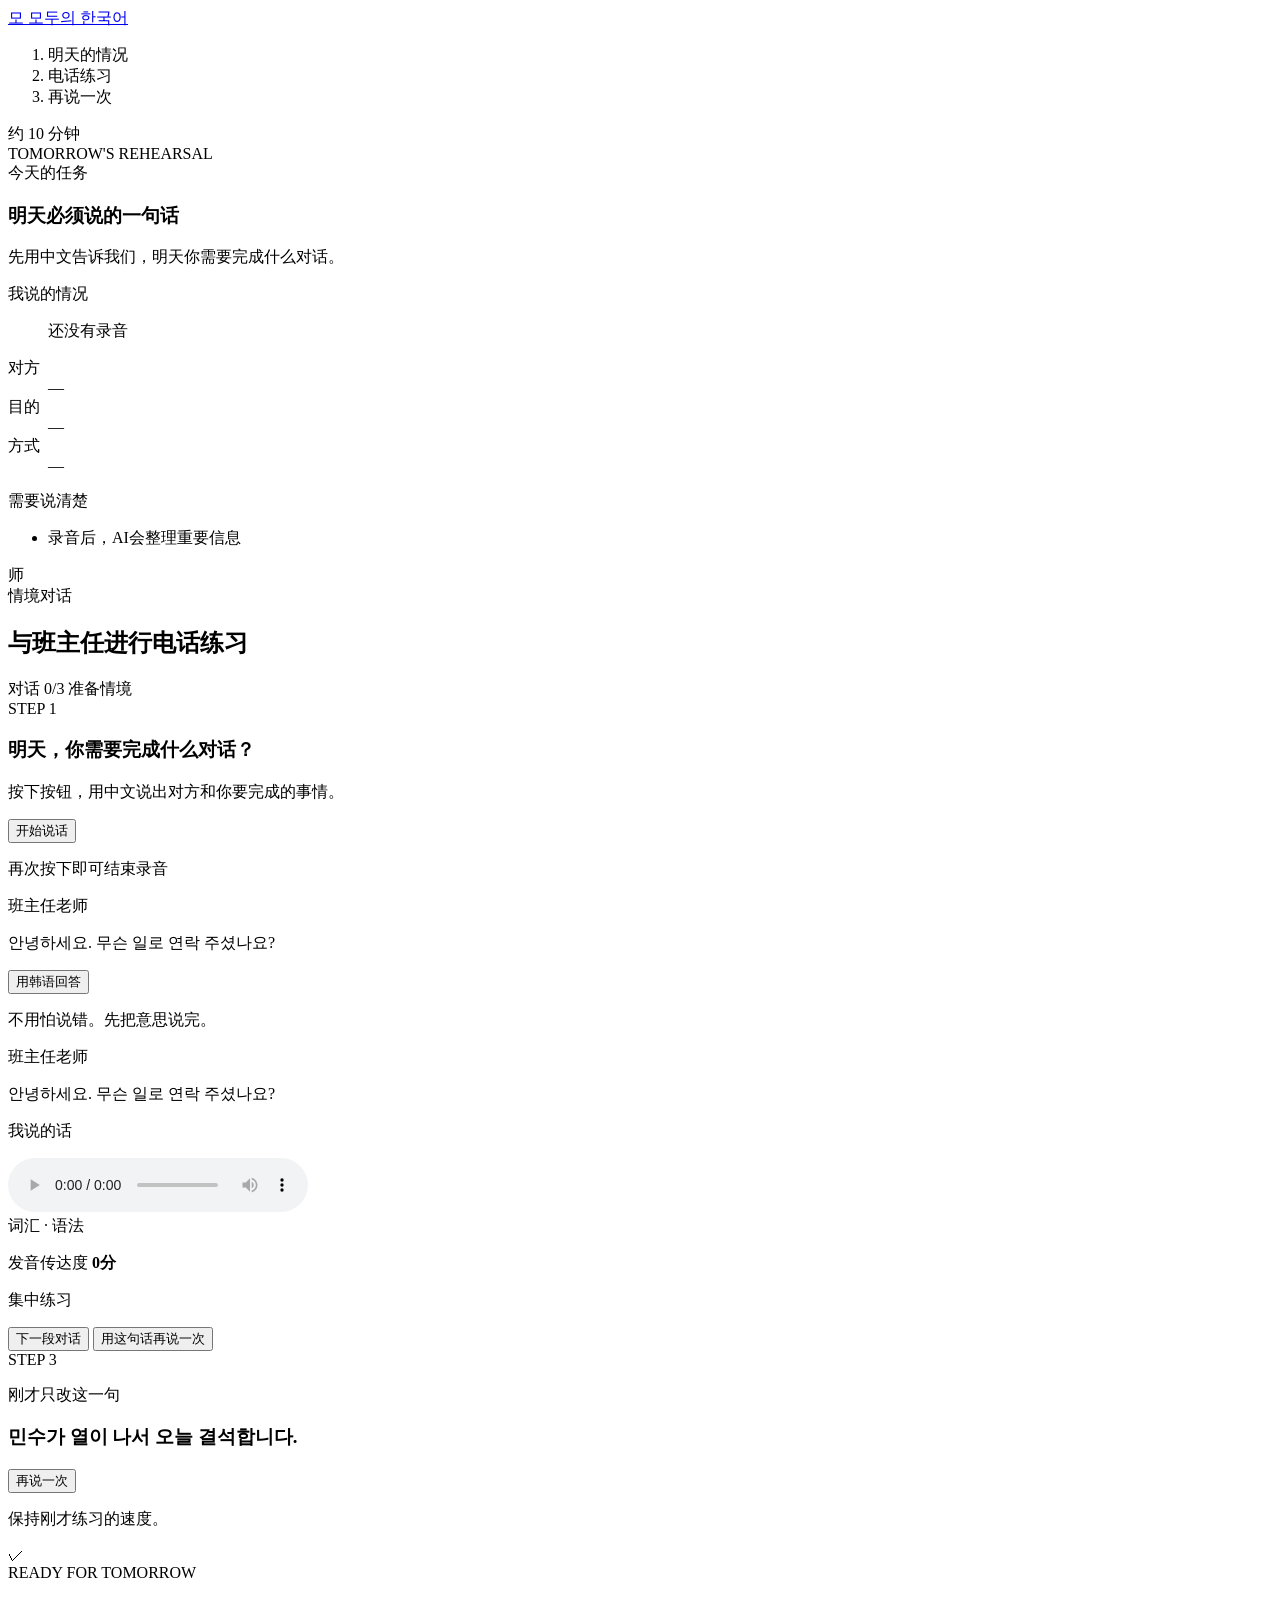
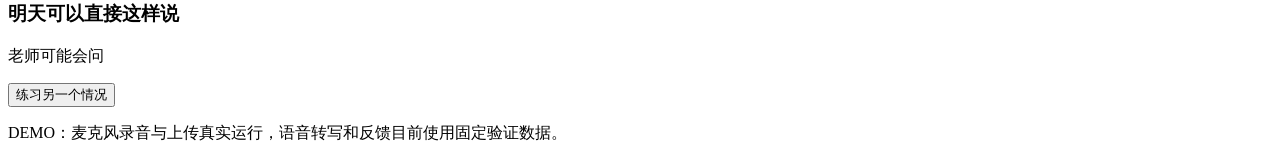
==== web/index.html @ fd9ca016 "feat: add three-turn rehearsal draft" ====
<!doctype html>
<html lang="ko">
  <head>
    <meta charset="utf-8" />
    <meta name="viewport" content="width=device-width, initial-scale=1" />
    <title>모두의 한국어</title>
    <link rel="preconnect" href="https://fonts.googleapis.com" />
    <link rel="preconnect" href="https://fonts.gstatic.com" crossorigin />
    <link
      href="https://fonts.googleapis.com/css2?family=Noto+Sans+KR:wght@400;600;700;800&family=Noto+Sans+SC:wght@400;600;700;800&display=swap"
      rel="stylesheet"
    />
    <link rel="stylesheet" href="/style.css" />
  </head>
  <body data-state="idle">
    <header class="app-header">
      <a class="brand" href="/" aria-label="모두의 한국어首页">
        <span class="brand-mark">모</span>
        <span>모두의 한국어</span>
      </a>
      <ol class="progress" aria-label="练习进度">
        <li class="active" data-progress="mission" lang="zh-CN">明天的情况</li>
        <li data-progress="practice" lang="zh-CN">电话练习</li>
        <li data-progress="review" lang="zh-CN">再说一次</li>
      </ol>
      <span class="time-chip" lang="zh-CN">约 10 分钟</span>
    </header>

    <main class="page-wrap">
      <div class="eyebrow">TOMORROW'S REHEARSAL</div>
      <section class="rehearsal-shell">
        <aside class="context-panel" aria-label="明天的任务" lang="zh-CN">
          <div class="mission-block">
            <span class="panel-label">今天的任务</span>
            <h1 id="mission-title">明天必须说的一句话</h1>
            <p id="mission-detail">先用中文告诉我们，明天你需要完成什么对话。</p>
          </div>

          <div class="source-card">
            <span class="panel-label">我说的情况</span>
            <blockquote id="source-transcript">还没有录音</blockquote>
          </div>

          <dl class="brief-list">
            <div><dt>对方</dt><dd id="counterpart">—</dd></div>
            <div><dt>目的</dt><dd id="purpose">—</dd></div>
            <div><dt>方式</dt><dd id="channel">—</dd></div>
          </dl>

          <div class="required-card">
            <span class="panel-label">需要说清楚</span>
            <ul id="required-list">
              <li>录音后，AI会整理重要信息</li>
            </ul>
          </div>
        </aside>

        <section class="call-panel" aria-labelledby="call-title">
          <div class="call-header">
            <div class="avatar" aria-hidden="true">师</div>
            <div>
              <span class="panel-label" lang="zh-CN">情境对话</span>
              <h2 id="call-title" lang="zh-CN">与班主任进行电话练习</h2>
            </div>
            <div class="call-meta" lang="zh-CN">
              <span id="turn-counter" class="turn-counter">对话 0/3</span>
              <span class="call-status"><i></i><span id="call-status-text">准备情境</span></span>
            </div>
          </div>

          <div id="idle-view" class="stage-view active" aria-live="polite">
            <div class="intro-copy" lang="zh-CN">
              <span class="step-kicker">STEP 1</span>
              <h3>明天，你需要完成什么对话？</h3>
              <p>按下按钮，用中文说出对方和你要完成的事情。</p>
            </div>
            <div class="record-zone">
              <button id="context-record" class="record-button" type="button">
                <span class="mic-icon" aria-hidden="true"></span>
                <span class="button-copy" lang="zh-CN">开始说话</span>
              </button>
              <p id="context-help" class="action-help" lang="zh-CN">再次按下即可结束录音</p>
            </div>
          </div>

          <div id="question-view" class="stage-view" aria-live="polite">
            <div class="teacher-turn">
              <span class="speaker-label" lang="zh-CN">班主任老师</span>
              <p id="teacher-question">안녕하세요. 무슨 일로 연락 주셨나요?</p>
            </div>
            <div class="record-zone compact">
              <button id="answer-record" class="record-button" type="button">
                <span class="mic-icon" aria-hidden="true"></span>
                <span class="button-copy" lang="zh-CN">用韩语回答</span>
              </button>
              <p id="answer-help" class="action-help" lang="zh-CN">不用怕说错。先把意思说完。</p>
            </div>
          </div>

          <div id="feedback-view" class="stage-view" aria-live="polite">
            <div class="teacher-turn small-turn">
              <span class="speaker-label" lang="zh-CN">班主任老师</span>
              <p id="feedback-question">안녕하세요. 무슨 일로 연락 주셨나요?</p>
            </div>

            <div class="my-answer">
              <div>
                <span class="speaker-label" lang="zh-CN">我说的话</span>
                <p id="first-transcript"></p>
              </div>
              <audio id="first-audio" controls aria-label="重听第一次回答"></audio>
            </div>

            <div class="feedback-grid">
              <article class="feedback-card language-card" lang="zh-CN">
                <span class="feedback-type">词汇 · 语法</span>
                <strong id="language-priority"></strong>
                <p class="target-sentence" id="language-target" lang="ko"></p>
                <p id="language-explanation"></p>
              </article>
              <article class="feedback-card pronunciation-card">
                <div class="score-line">
                  <span class="feedback-type" lang="zh-CN">发音传达度</span>
                  <strong><span id="first-score">0</span>分</strong>
                </div>
                <div class="score-track"><i id="first-score-bar"></i></div>
                <p id="pronunciation-status" class="status-copy"></p>
                <p class="focus-word"><span lang="zh-CN">集中练习</span> <b id="focus-word"></b></p>
                <p id="pronunciation-guide" lang="zh-CN"></p>
              </article>
            </div>

            <div class="feedback-actions">
              <button id="next-button" class="secondary-button" type="button" lang="zh-CN">下一段对话</button>
              <button id="retry-button" class="primary-button" type="button" lang="zh-CN">用这句话再说一次</button>
            </div>
          </div>

          <div id="retry-view" class="stage-view" aria-live="polite">
            <div class="retry-copy">
              <span class="step-kicker">STEP 3</span>
              <p lang="zh-CN">刚才只改这一句</p>
              <h3 id="retry-target">민수가 열이 나서 오늘 결석합니다.</h3>
            </div>
            <div class="record-zone compact">
              <button id="retry-record" class="record-button" type="button">
                <span class="mic-icon" aria-hidden="true"></span>
                <span class="button-copy" lang="zh-CN">再说一次</span>
              </button>
              <p id="retry-help" class="action-help" lang="zh-CN">保持刚才练习的速度。</p>
            </div>
          </div>

          <div id="complete-view" class="stage-view" aria-live="polite">
            <div class="result-heading">
              <div class="success-mark" aria-hidden="true">✓</div>
              <div>
                <span class="step-kicker">READY FOR TOMORROW</span>
                <h3 lang="zh-CN">明天可以直接这样说</h3>
              </div>
            </div>

            <div id="comparison" class="comparison" hidden>
              <span lang="zh-CN">第一次 <b id="before-score">68分</b></span>
              <i aria-hidden="true">→</i>
              <span lang="zh-CN">再试一次 <b id="after-score">76分</b></span>
            </div>

            <ol id="tomorrow-sentences" class="tomorrow-sentences"></ol>
            <div class="expected-question">
              <span class="panel-label" lang="zh-CN">老师可能会问</span>
              <p id="expected-question"></p>
            </div>
            <button id="reset-button" class="secondary-button" type="button" lang="zh-CN">练习另一个情况</button>
          </div>

          <p id="error-message" class="error-message" role="alert" lang="zh-CN"></p>
        </section>
      </section>

      <p class="fixture-notice" lang="zh-CN">
        DEMO：麦克风录音与上传真实运行，语音转写和反馈目前使用固定验证数据。
      </p>
    </main>
    <script type="module" src="/app.js"></script>
  </body>
</html>
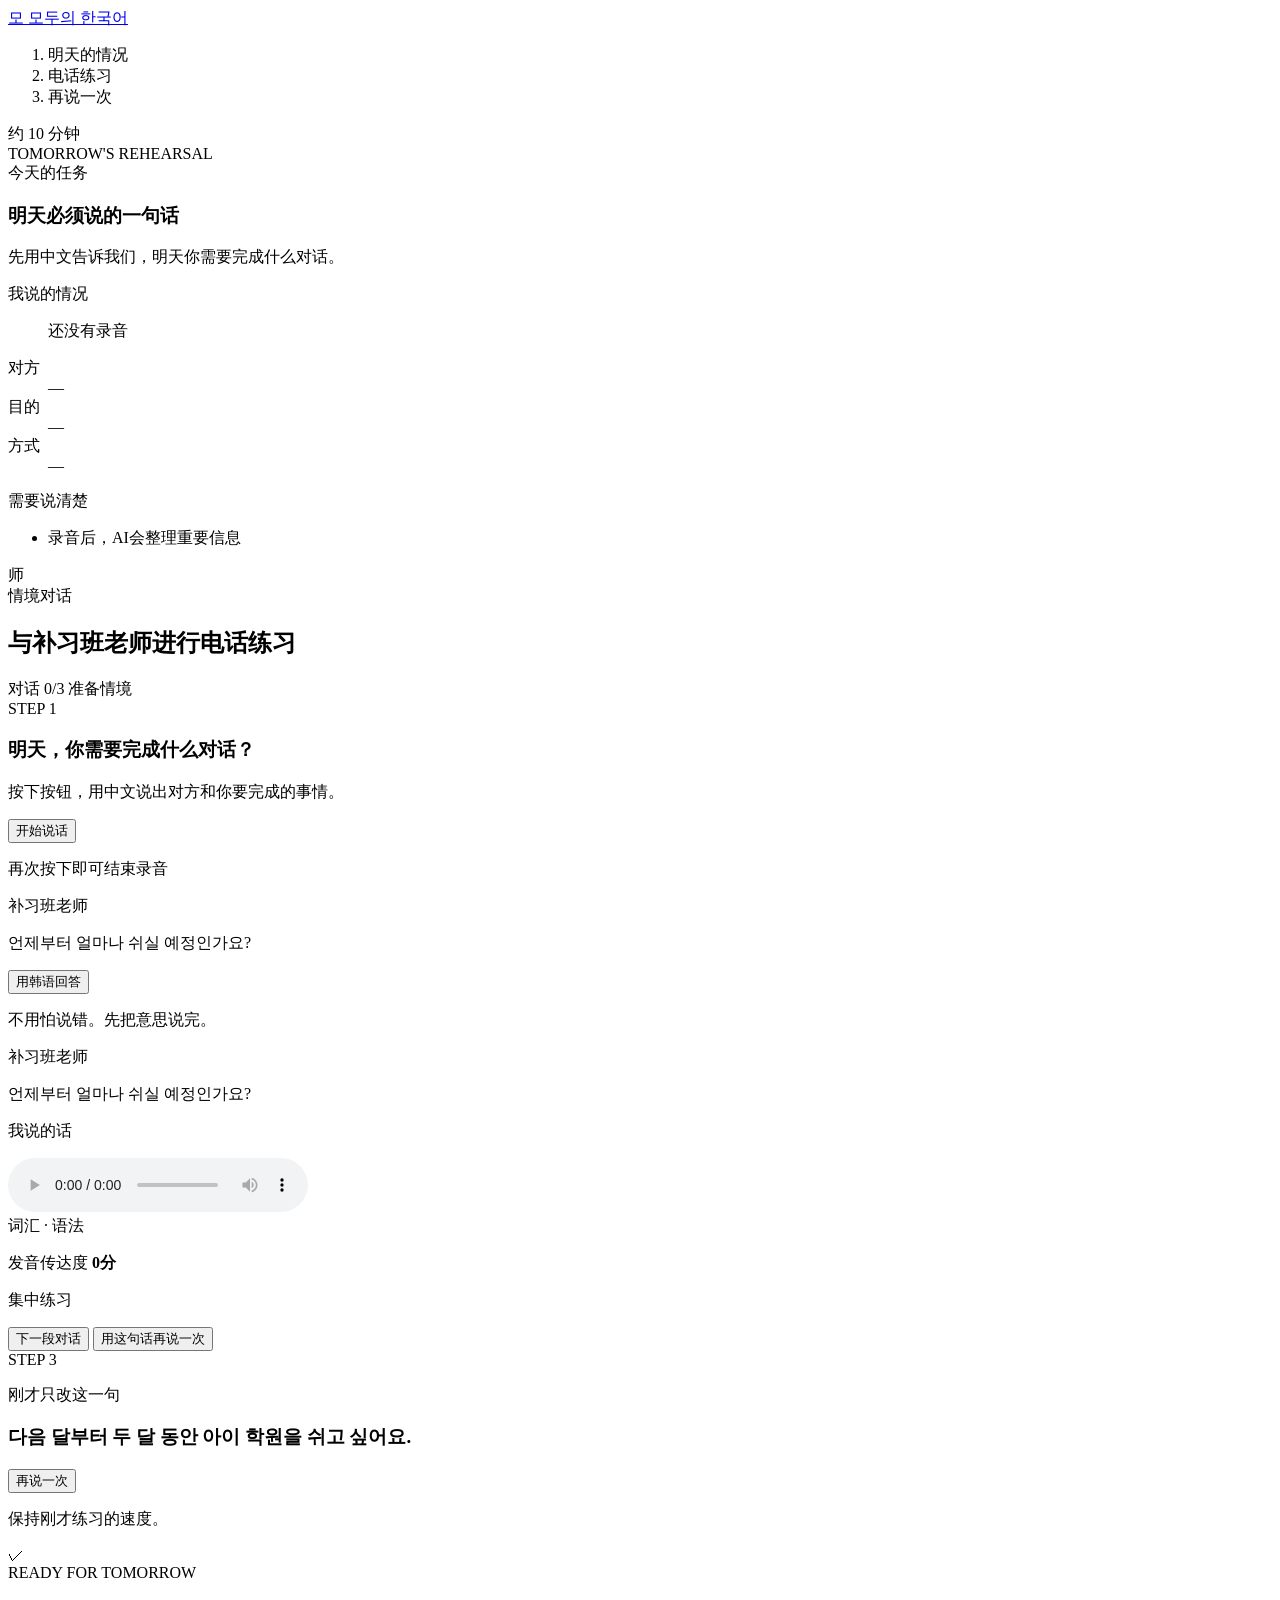
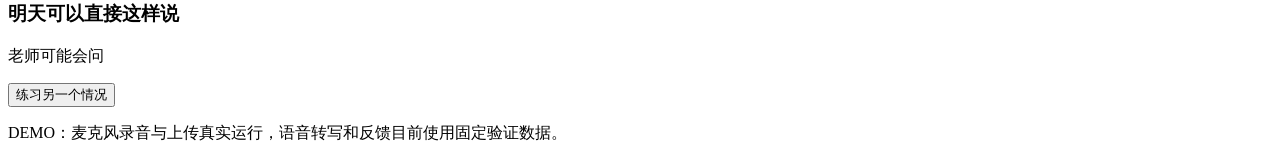
==== commit 06bd5b6c: "feat: align demo with academy pause case" ====
--- a/web/index.html
+++ b/web/index.html
@@ -60,7 +60,7 @@
             <div class="avatar" aria-hidden="true">师</div>
             <div>
               <span class="panel-label" lang="zh-CN">情境对话</span>
-              <h2 id="call-title" lang="zh-CN">与班主任进行电话练习</h2>
+              <h2 id="call-title" lang="zh-CN">与补习班老师进行电话练习</h2>
             </div>
             <div class="call-meta" lang="zh-CN">
               <span id="turn-counter" class="turn-counter">对话 0/3</span>
@@ -85,8 +85,8 @@
 
           <div id="question-view" class="stage-view" aria-live="polite">
             <div class="teacher-turn">
-              <span class="speaker-label" lang="zh-CN">班主任老师</span>
-              <p id="teacher-question">안녕하세요. 무슨 일로 연락 주셨나요?</p>
+              <span class="speaker-label" lang="zh-CN">补习班老师</span>
+              <p id="teacher-question">언제부터 얼마나 쉬실 예정인가요?</p>
             </div>
             <div class="record-zone compact">
               <button id="answer-record" class="record-button" type="button">
@@ -99,8 +99,8 @@
 
           <div id="feedback-view" class="stage-view" aria-live="polite">
             <div class="teacher-turn small-turn">
-              <span class="speaker-label" lang="zh-CN">班主任老师</span>
-              <p id="feedback-question">안녕하세요. 무슨 일로 연락 주셨나요?</p>
+              <span class="speaker-label" lang="zh-CN">补习班老师</span>
+              <p id="feedback-question">언제부터 얼마나 쉬실 예정인가요?</p>
             </div>
 
             <div class="my-answer">
@@ -130,6 +130,26 @@
               </article>
             </div>
 
+            <figure id="pitch-card" class="pitch-card" hidden lang="zh-CN">
+              <figcaption>
+                <div>
+                  <span class="feedback-type">我的音高变化</span>
+                  <strong>第一次和再试一次</strong>
+                </div>
+                <div class="pitch-legend" aria-hidden="true">
+                  <span class="first-line">第一次</span>
+                  <span class="retry-line">再试一次</span>
+                </div>
+              </figcaption>
+              <svg id="pitch-graph" viewBox="0 0 600 150" role="img" aria-labelledby="pitch-summary">
+                <line x1="12" y1="75" x2="588" y2="75" class="pitch-zero"></line>
+                <polyline id="first-contour" class="first-contour" points=""></polyline>
+                <polyline id="retry-contour" class="retry-contour" points=""></polyline>
+              </svg>
+              <p id="pitch-summary">录音后会显示两次声音的高低变化。</p>
+              <p class="pitch-boundary">这是声音变化的比较，不是标准答案或母语者评分。</p>
+            </figure>
+
             <div class="feedback-actions">
               <button id="next-button" class="secondary-button" type="button" lang="zh-CN">下一段对话</button>
               <button id="retry-button" class="primary-button" type="button" lang="zh-CN">用这句话再说一次</button>
@@ -140,7 +160,7 @@
             <div class="retry-copy">
               <span class="step-kicker">STEP 3</span>
               <p lang="zh-CN">刚才只改这一句</p>
-              <h3 id="retry-target">민수가 열이 나서 오늘 결석합니다.</h3>
+              <h3 id="retry-target">다음 달부터 두 달 동안 아이 학원을 쉬고 싶어요.</h3>
             </div>
             <div class="record-zone compact">
               <button id="retry-record" class="record-button" type="button">
@@ -178,7 +198,7 @@
         </section>
       </section>
 
-      <p class="fixture-notice" lang="zh-CN">
+      <p id="analysis-notice" class="fixture-notice" lang="zh-CN">
         DEMO：麦克风录音与上传真实运行，语音转写和反馈目前使用固定验证数据。
       </p>
     </main>
